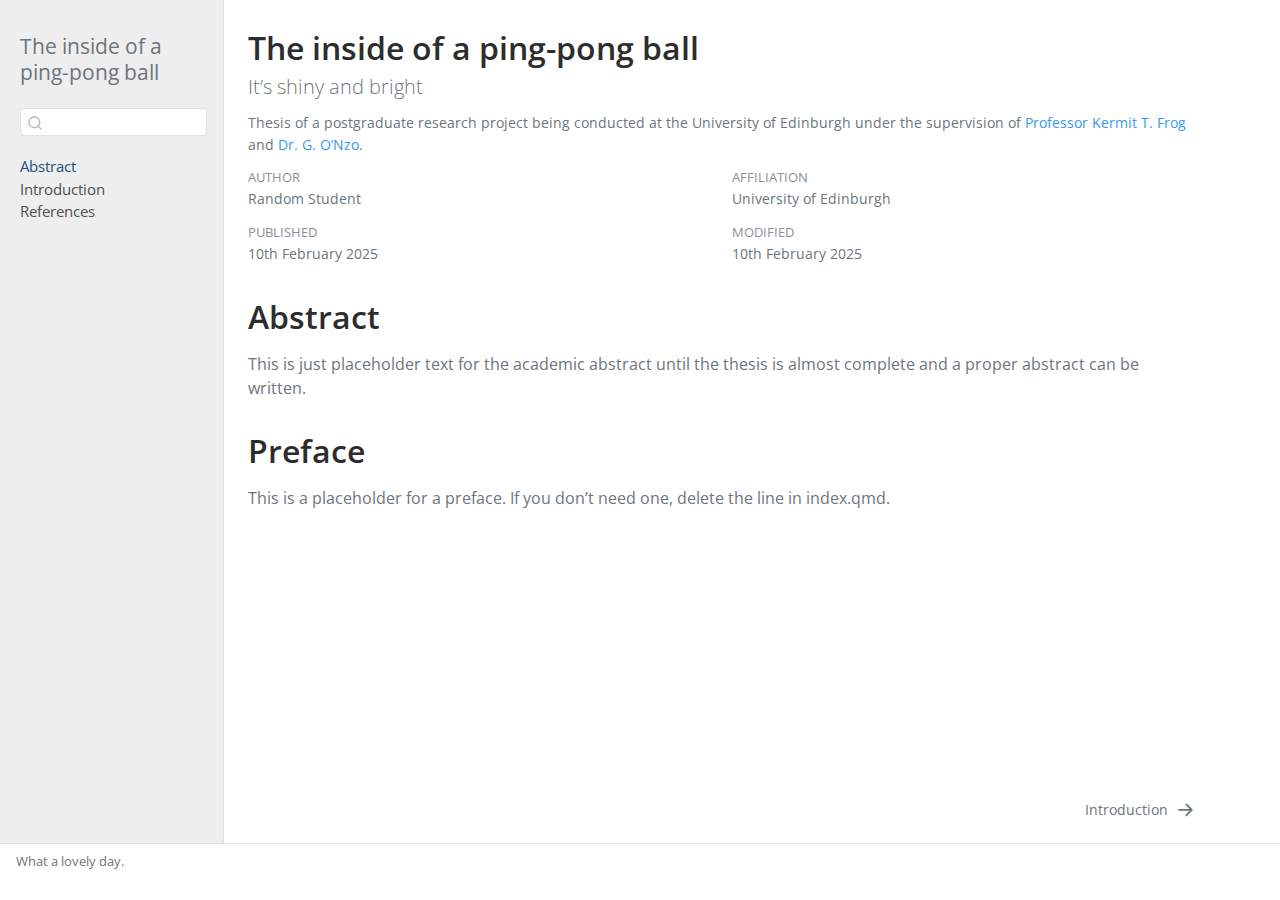
==== docs/index.html @ 399e2104 "Small working example" ====
<!DOCTYPE html>
<html xmlns="http://www.w3.org/1999/xhtml" lang="en" xml:lang="en"><head>

<meta charset="utf-8">
<meta name="generator" content="quarto-1.5.57">

<meta name="viewport" content="width=device-width, initial-scale=1.0, user-scalable=yes">

<meta name="author" content="Random Student">
<meta name="description" content="Thesis of a postgraduate research project being conducted at the University of Edinburgh under the supervision of Professor Kermit T. Frog and Dr.&nbsp;G. O’Nzo.">

<title>The inside of a ping-pong ball</title>
<style>
code{white-space: pre-wrap;}
span.smallcaps{font-variant: small-caps;}
div.columns{display: flex; gap: min(4vw, 1.5em);}
div.column{flex: auto; overflow-x: auto;}
div.hanging-indent{margin-left: 1.5em; text-indent: -1.5em;}
ul.task-list{list-style: none;}
ul.task-list li input[type="checkbox"] {
  width: 0.8em;
  margin: 0 0.8em 0.2em -1em; /* quarto-specific, see https://github.com/quarto-dev/quarto-cli/issues/4556 */ 
  vertical-align: middle;
}
</style>


<script src="site_libs/quarto-nav/quarto-nav.js"></script>
<script src="site_libs/quarto-nav/headroom.min.js"></script>
<script src="site_libs/clipboard/clipboard.min.js"></script>
<script src="site_libs/quarto-search/autocomplete.umd.js"></script>
<script src="site_libs/quarto-search/fuse.min.js"></script>
<script src="site_libs/quarto-search/quarto-search.js"></script>
<meta name="quarto:offset" content="./">
<link href="./10-introduction.html" rel="next">
<script src="site_libs/quarto-html/quarto.js"></script>
<script src="site_libs/quarto-html/popper.min.js"></script>
<script src="site_libs/quarto-html/tippy.umd.min.js"></script>
<script src="site_libs/quarto-html/anchor.min.js"></script>
<link href="site_libs/quarto-html/tippy.css" rel="stylesheet">
<link href="site_libs/quarto-html/quarto-syntax-highlighting.css" rel="stylesheet" id="quarto-text-highlighting-styles">
<script src="site_libs/bootstrap/bootstrap.min.js"></script>
<link href="site_libs/bootstrap/bootstrap-icons.css" rel="stylesheet">
<link href="site_libs/bootstrap/bootstrap.min.css" rel="stylesheet" id="quarto-bootstrap" data-mode="light">
<script id="quarto-search-options" type="application/json">{
  "location": "sidebar",
  "copy-button": false,
  "collapse-after": 3,
  "panel-placement": "start",
  "type": "textbox",
  "limit": 50,
  "keyboard-shortcut": [
    "f",
    "/",
    "s"
  ],
  "show-item-context": false,
  "language": {
    "search-no-results-text": "No results",
    "search-matching-documents-text": "matching documents",
    "search-copy-link-title": "Copy link to search",
    "search-hide-matches-text": "Hide additional matches",
    "search-more-match-text": "more match in this document",
    "search-more-matches-text": "more matches in this document",
    "search-clear-button-title": "Clear",
    "search-text-placeholder": "",
    "search-detached-cancel-button-title": "Cancel",
    "search-submit-button-title": "Submit",
    "search-label": "Search"
  }
}</script>


</head>

<body class="nav-sidebar docked fullcontent">

<div id="quarto-search-results"></div>
  <header id="quarto-header" class="headroom fixed-top">
  <nav class="quarto-secondary-nav">
    <div class="container-fluid d-flex">
      <button type="button" class="quarto-btn-toggle btn" data-bs-toggle="collapse" role="button" data-bs-target=".quarto-sidebar-collapse-item" aria-controls="quarto-sidebar" aria-expanded="false" aria-label="Toggle sidebar navigation" onclick="if (window.quartoToggleHeadroom) { window.quartoToggleHeadroom(); }">
        <i class="bi bi-layout-text-sidebar-reverse"></i>
      </button>
        <nav class="quarto-page-breadcrumbs" aria-label="breadcrumb"><ol class="breadcrumb"><li class="breadcrumb-item"><a href="./index.html">Abstract</a></li></ol></nav>
        <a class="flex-grow-1" role="navigation" data-bs-toggle="collapse" data-bs-target=".quarto-sidebar-collapse-item" aria-controls="quarto-sidebar" aria-expanded="false" aria-label="Toggle sidebar navigation" onclick="if (window.quartoToggleHeadroom) { window.quartoToggleHeadroom(); }">      
        </a>
      <button type="button" class="btn quarto-search-button" aria-label="Search" onclick="window.quartoOpenSearch();">
        <i class="bi bi-search"></i>
      </button>
    </div>
  </nav>
</header>
<!-- content -->
<div id="quarto-content" class="quarto-container page-columns page-rows-contents page-layout-article">
<!-- sidebar -->
  <nav id="quarto-sidebar" class="sidebar collapse collapse-horizontal quarto-sidebar-collapse-item sidebar-navigation docked overflow-auto">
    <div class="pt-lg-2 mt-2 text-left sidebar-header">
    <div class="sidebar-title mb-0 py-0">
      <a href="./">The inside of a ping-pong ball</a> 
    </div>
      </div>
        <div class="mt-2 flex-shrink-0 align-items-center">
        <div class="sidebar-search">
        <div id="quarto-search" class="" title="Search"></div>
        </div>
        </div>
    <div class="sidebar-menu-container"> 
    <ul class="list-unstyled mt-1">
        <li class="sidebar-item">
  <div class="sidebar-item-container"> 
  <a href="./index.html" class="sidebar-item-text sidebar-link active">
 <span class="menu-text">Abstract</span></a>
  </div>
</li>
        <li class="sidebar-item">
  <div class="sidebar-item-container"> 
  <a href="./10-introduction.html" class="sidebar-item-text sidebar-link">
 <span class="menu-text">Introduction</span></a>
  </div>
</li>
        <li class="sidebar-item">
  <div class="sidebar-item-container"> 
  <a href="./references.html" class="sidebar-item-text sidebar-link">
 <span class="menu-text">References</span></a>
  </div>
</li>
    </ul>
    </div>
</nav>
<div id="quarto-sidebar-glass" class="quarto-sidebar-collapse-item" data-bs-toggle="collapse" data-bs-target=".quarto-sidebar-collapse-item"></div>
<!-- margin-sidebar -->
    
<!-- main -->
<main class="content" id="quarto-document-content">

<header id="title-block-header" class="quarto-title-block default">
<div class="quarto-title">
<h1 class="title">The inside of a ping-pong ball</h1>
<p class="subtitle lead">It’s shiny and bright</p>
</div>

<div>
  <div class="description">
    <p>Thesis of a postgraduate research project being conducted at the University of Edinburgh under the supervision of <a href="https://www.ed.ac.uk/profile/kermit">Professor Kermit T. Frog</a> and <a href="https://www.ed.ac.uk/profile/gonzo">Dr.&nbsp;G. O’Nzo</a>.</p>
  </div>
</div>

<div class="quarto-title-meta-author">
  <div class="quarto-title-meta-heading">Author</div>
  <div class="quarto-title-meta-heading">Affiliation</div>
  
    <div class="quarto-title-meta-contents">
    <p class="author">Random Student </p>
  </div>
  <div class="quarto-title-meta-contents">
        <p class="affiliation">
            University of Edinburgh
          </p>
      </div>
  </div>

<div class="quarto-title-meta">

      
    <div>
    <div class="quarto-title-meta-heading">Published</div>
    <div class="quarto-title-meta-contents">
      <p class="date">10th February 2025</p>
    </div>
  </div>
  
    <div>
    <div class="quarto-title-meta-heading">Modified</div>
    <div class="quarto-title-meta-contents">
      <p class="date-modified">10th February 2025</p>
    </div>
  </div>
    
  </div>
  


</header>


<!-- Set page numbering to i, ii, etc. -->
<section id="abstract" class="level1 unnumbered">
<h1 class="unnumbered">Abstract</h1>
<p>This is just placeholder text for the academic abstract until the thesis is almost complete and a proper abstract can be written.</p>
<!-- {{< include _front-matter.qmd >}} -->
</section>
<section id="preface" class="level1 unnumbered">
<h1 class="unnumbered">Preface</h1>
<p>This is a placeholder for a preface. If you don’t need one, delete the line in index.qmd.</p>


</section>

</main> <!-- /main -->
<script id="quarto-html-after-body" type="application/javascript">
window.document.addEventListener("DOMContentLoaded", function (event) {
  const toggleBodyColorMode = (bsSheetEl) => {
    const mode = bsSheetEl.getAttribute("data-mode");
    const bodyEl = window.document.querySelector("body");
    if (mode === "dark") {
      bodyEl.classList.add("quarto-dark");
      bodyEl.classList.remove("quarto-light");
    } else {
      bodyEl.classList.add("quarto-light");
      bodyEl.classList.remove("quarto-dark");
    }
  }
  const toggleBodyColorPrimary = () => {
    const bsSheetEl = window.document.querySelector("link#quarto-bootstrap");
    if (bsSheetEl) {
      toggleBodyColorMode(bsSheetEl);
    }
  }
  toggleBodyColorPrimary();  
  const icon = "";
  const anchorJS = new window.AnchorJS();
  anchorJS.options = {
    placement: 'right',
    icon: icon
  };
  anchorJS.add('.anchored');
  const isCodeAnnotation = (el) => {
    for (const clz of el.classList) {
      if (clz.startsWith('code-annotation-')) {                     
        return true;
      }
    }
    return false;
  }
  const onCopySuccess = function(e) {
    // button target
    const button = e.trigger;
    // don't keep focus
    button.blur();
    // flash "checked"
    button.classList.add('code-copy-button-checked');
    var currentTitle = button.getAttribute("title");
    button.setAttribute("title", "Copied!");
    let tooltip;
    if (window.bootstrap) {
      button.setAttribute("data-bs-toggle", "tooltip");
      button.setAttribute("data-bs-placement", "left");
      button.setAttribute("data-bs-title", "Copied!");
      tooltip = new bootstrap.Tooltip(button, 
        { trigger: "manual", 
          customClass: "code-copy-button-tooltip",
          offset: [0, -8]});
      tooltip.show();    
    }
    setTimeout(function() {
      if (tooltip) {
        tooltip.hide();
        button.removeAttribute("data-bs-title");
        button.removeAttribute("data-bs-toggle");
        button.removeAttribute("data-bs-placement");
      }
      button.setAttribute("title", currentTitle);
      button.classList.remove('code-copy-button-checked');
    }, 1000);
    // clear code selection
    e.clearSelection();
  }
  const getTextToCopy = function(trigger) {
      const codeEl = trigger.previousElementSibling.cloneNode(true);
      for (const childEl of codeEl.children) {
        if (isCodeAnnotation(childEl)) {
          childEl.remove();
        }
      }
      return codeEl.innerText;
  }
  const clipboard = new window.ClipboardJS('.code-copy-button:not([data-in-quarto-modal])', {
    text: getTextToCopy
  });
  clipboard.on('success', onCopySuccess);
  if (window.document.getElementById('quarto-embedded-source-code-modal')) {
    // For code content inside modals, clipBoardJS needs to be initialized with a container option
    // TODO: Check when it could be a function (https://github.com/zenorocha/clipboard.js/issues/860)
    const clipboardModal = new window.ClipboardJS('.code-copy-button[data-in-quarto-modal]', {
      text: getTextToCopy,
      container: window.document.getElementById('quarto-embedded-source-code-modal')
    });
    clipboardModal.on('success', onCopySuccess);
  }
    var localhostRegex = new RegExp(/^(?:http|https):\/\/localhost\:?[0-9]*\//);
    var mailtoRegex = new RegExp(/^mailto:/);
      var filterRegex = new RegExp('/' + window.location.host + '/');
    var isInternal = (href) => {
        return filterRegex.test(href) || localhostRegex.test(href) || mailtoRegex.test(href);
    }
    // Inspect non-navigation links and adorn them if external
 	var links = window.document.querySelectorAll('a[href]:not(.nav-link):not(.navbar-brand):not(.toc-action):not(.sidebar-link):not(.sidebar-item-toggle):not(.pagination-link):not(.no-external):not([aria-hidden]):not(.dropdown-item):not(.quarto-navigation-tool):not(.about-link)');
    for (var i=0; i<links.length; i++) {
      const link = links[i];
      if (!isInternal(link.href)) {
        // undo the damage that might have been done by quarto-nav.js in the case of
        // links that we want to consider external
        if (link.dataset.originalHref !== undefined) {
          link.href = link.dataset.originalHref;
        }
      }
    }
  function tippyHover(el, contentFn, onTriggerFn, onUntriggerFn) {
    const config = {
      allowHTML: true,
      maxWidth: 500,
      delay: 100,
      arrow: false,
      appendTo: function(el) {
          return el.parentElement;
      },
      interactive: true,
      interactiveBorder: 10,
      theme: 'quarto',
      placement: 'bottom-start',
    };
    if (contentFn) {
      config.content = contentFn;
    }
    if (onTriggerFn) {
      config.onTrigger = onTriggerFn;
    }
    if (onUntriggerFn) {
      config.onUntrigger = onUntriggerFn;
    }
    window.tippy(el, config); 
  }
  const noterefs = window.document.querySelectorAll('a[role="doc-noteref"]');
  for (var i=0; i<noterefs.length; i++) {
    const ref = noterefs[i];
    tippyHover(ref, function() {
      // use id or data attribute instead here
      let href = ref.getAttribute('data-footnote-href') || ref.getAttribute('href');
      try { href = new URL(href).hash; } catch {}
      const id = href.replace(/^#\/?/, "");
      const note = window.document.getElementById(id);
      if (note) {
        return note.innerHTML;
      } else {
        return "";
      }
    });
  }
  const xrefs = window.document.querySelectorAll('a.quarto-xref');
  const processXRef = (id, note) => {
    // Strip column container classes
    const stripColumnClz = (el) => {
      el.classList.remove("page-full", "page-columns");
      if (el.children) {
        for (const child of el.children) {
          stripColumnClz(child);
        }
      }
    }
    stripColumnClz(note)
    if (id === null || id.startsWith('sec-')) {
      // Special case sections, only their first couple elements
      const container = document.createElement("div");
      if (note.children && note.children.length > 2) {
        container.appendChild(note.children[0].cloneNode(true));
        for (let i = 1; i < note.children.length; i++) {
          const child = note.children[i];
          if (child.tagName === "P" && child.innerText === "") {
            continue;
          } else {
            container.appendChild(child.cloneNode(true));
            break;
          }
        }
        if (window.Quarto?.typesetMath) {
          window.Quarto.typesetMath(container);
        }
        return container.innerHTML
      } else {
        if (window.Quarto?.typesetMath) {
          window.Quarto.typesetMath(note);
        }
        return note.innerHTML;
      }
    } else {
      // Remove any anchor links if they are present
      const anchorLink = note.querySelector('a.anchorjs-link');
      if (anchorLink) {
        anchorLink.remove();
      }
      if (window.Quarto?.typesetMath) {
        window.Quarto.typesetMath(note);
      }
      // TODO in 1.5, we should make sure this works without a callout special case
      if (note.classList.contains("callout")) {
        return note.outerHTML;
      } else {
        return note.innerHTML;
      }
    }
  }
  for (var i=0; i<xrefs.length; i++) {
    const xref = xrefs[i];
    tippyHover(xref, undefined, function(instance) {
      instance.disable();
      let url = xref.getAttribute('href');
      let hash = undefined; 
      if (url.startsWith('#')) {
        hash = url;
      } else {
        try { hash = new URL(url).hash; } catch {}
      }
      if (hash) {
        const id = hash.replace(/^#\/?/, "");
        const note = window.document.getElementById(id);
        if (note !== null) {
          try {
            const html = processXRef(id, note.cloneNode(true));
            instance.setContent(html);
          } finally {
            instance.enable();
            instance.show();
          }
        } else {
          // See if we can fetch this
          fetch(url.split('#')[0])
          .then(res => res.text())
          .then(html => {
            const parser = new DOMParser();
            const htmlDoc = parser.parseFromString(html, "text/html");
            const note = htmlDoc.getElementById(id);
            if (note !== null) {
              const html = processXRef(id, note);
              instance.setContent(html);
            } 
          }).finally(() => {
            instance.enable();
            instance.show();
          });
        }
      } else {
        // See if we can fetch a full url (with no hash to target)
        // This is a special case and we should probably do some content thinning / targeting
        fetch(url)
        .then(res => res.text())
        .then(html => {
          const parser = new DOMParser();
          const htmlDoc = parser.parseFromString(html, "text/html");
          const note = htmlDoc.querySelector('main.content');
          if (note !== null) {
            // This should only happen for chapter cross references
            // (since there is no id in the URL)
            // remove the first header
            if (note.children.length > 0 && note.children[0].tagName === "HEADER") {
              note.children[0].remove();
            }
            const html = processXRef(null, note);
            instance.setContent(html);
          } 
        }).finally(() => {
          instance.enable();
          instance.show();
        });
      }
    }, function(instance) {
    });
  }
      let selectedAnnoteEl;
      const selectorForAnnotation = ( cell, annotation) => {
        let cellAttr = 'data-code-cell="' + cell + '"';
        let lineAttr = 'data-code-annotation="' +  annotation + '"';
        const selector = 'span[' + cellAttr + '][' + lineAttr + ']';
        return selector;
      }
      const selectCodeLines = (annoteEl) => {
        const doc = window.document;
        const targetCell = annoteEl.getAttribute("data-target-cell");
        const targetAnnotation = annoteEl.getAttribute("data-target-annotation");
        const annoteSpan = window.document.querySelector(selectorForAnnotation(targetCell, targetAnnotation));
        const lines = annoteSpan.getAttribute("data-code-lines").split(",");
        const lineIds = lines.map((line) => {
          return targetCell + "-" + line;
        })
        let top = null;
        let height = null;
        let parent = null;
        if (lineIds.length > 0) {
            //compute the position of the single el (top and bottom and make a div)
            const el = window.document.getElementById(lineIds[0]);
            top = el.offsetTop;
            height = el.offsetHeight;
            parent = el.parentElement.parentElement;
          if (lineIds.length > 1) {
            const lastEl = window.document.getElementById(lineIds[lineIds.length - 1]);
            const bottom = lastEl.offsetTop + lastEl.offsetHeight;
            height = bottom - top;
          }
          if (top !== null && height !== null && parent !== null) {
            // cook up a div (if necessary) and position it 
            let div = window.document.getElementById("code-annotation-line-highlight");
            if (div === null) {
              div = window.document.createElement("div");
              div.setAttribute("id", "code-annotation-line-highlight");
              div.style.position = 'absolute';
              parent.appendChild(div);
            }
            div.style.top = top - 2 + "px";
            div.style.height = height + 4 + "px";
            div.style.left = 0;
            let gutterDiv = window.document.getElementById("code-annotation-line-highlight-gutter");
            if (gutterDiv === null) {
              gutterDiv = window.document.createElement("div");
              gutterDiv.setAttribute("id", "code-annotation-line-highlight-gutter");
              gutterDiv.style.position = 'absolute';
              const codeCell = window.document.getElementById(targetCell);
              const gutter = codeCell.querySelector('.code-annotation-gutter');
              gutter.appendChild(gutterDiv);
            }
            gutterDiv.style.top = top - 2 + "px";
            gutterDiv.style.height = height + 4 + "px";
          }
          selectedAnnoteEl = annoteEl;
        }
      };
      const unselectCodeLines = () => {
        const elementsIds = ["code-annotation-line-highlight", "code-annotation-line-highlight-gutter"];
        elementsIds.forEach((elId) => {
          const div = window.document.getElementById(elId);
          if (div) {
            div.remove();
          }
        });
        selectedAnnoteEl = undefined;
      };
        // Handle positioning of the toggle
    window.addEventListener(
      "resize",
      throttle(() => {
        elRect = undefined;
        if (selectedAnnoteEl) {
          selectCodeLines(selectedAnnoteEl);
        }
      }, 10)
    );
    function throttle(fn, ms) {
    let throttle = false;
    let timer;
      return (...args) => {
        if(!throttle) { // first call gets through
            fn.apply(this, args);
            throttle = true;
        } else { // all the others get throttled
            if(timer) clearTimeout(timer); // cancel #2
            timer = setTimeout(() => {
              fn.apply(this, args);
              timer = throttle = false;
            }, ms);
        }
      };
    }
      // Attach click handler to the DT
      const annoteDls = window.document.querySelectorAll('dt[data-target-cell]');
      for (const annoteDlNode of annoteDls) {
        annoteDlNode.addEventListener('click', (event) => {
          const clickedEl = event.target;
          if (clickedEl !== selectedAnnoteEl) {
            unselectCodeLines();
            const activeEl = window.document.querySelector('dt[data-target-cell].code-annotation-active');
            if (activeEl) {
              activeEl.classList.remove('code-annotation-active');
            }
            selectCodeLines(clickedEl);
            clickedEl.classList.add('code-annotation-active');
          } else {
            // Unselect the line
            unselectCodeLines();
            clickedEl.classList.remove('code-annotation-active');
          }
        });
      }
  const findCites = (el) => {
    const parentEl = el.parentElement;
    if (parentEl) {
      const cites = parentEl.dataset.cites;
      if (cites) {
        return {
          el,
          cites: cites.split(' ')
        };
      } else {
        return findCites(el.parentElement)
      }
    } else {
      return undefined;
    }
  };
  var bibliorefs = window.document.querySelectorAll('a[role="doc-biblioref"]');
  for (var i=0; i<bibliorefs.length; i++) {
    const ref = bibliorefs[i];
    const citeInfo = findCites(ref);
    if (citeInfo) {
      tippyHover(citeInfo.el, function() {
        var popup = window.document.createElement('div');
        citeInfo.cites.forEach(function(cite) {
          var citeDiv = window.document.createElement('div');
          citeDiv.classList.add('hanging-indent');
          citeDiv.classList.add('csl-entry');
          var biblioDiv = window.document.getElementById('ref-' + cite);
          if (biblioDiv) {
            citeDiv.innerHTML = biblioDiv.innerHTML;
          }
          popup.appendChild(citeDiv);
        });
        return popup.innerHTML;
      });
    }
  }
});
</script>
<nav class="page-navigation">
  <div class="nav-page nav-page-previous">
  </div>
  <div class="nav-page nav-page-next">
      <a href="./10-introduction.html" class="pagination-link" aria-label="Introduction">
        <span class="nav-page-text">Introduction</span> <i class="bi bi-arrow-right-short"></i>
      </a>
  </div>
</nav>
</div> <!-- /content -->
<footer class="footer">
  <div class="nav-footer">
    <div class="nav-footer-left">
<p>What a lovely day.</p>
</div>   
    <div class="nav-footer-center">
      &nbsp;
    </div>
    <div class="nav-footer-right">
      &nbsp;
    </div>
  </div>
</footer>




</body></html>
---- docs/site_libs/quarto-html/tippy.css ----
.tippy-box[data-animation=fade][data-state=hidden]{opacity:0}[data-tippy-root]{max-width:calc(100vw - 10px)}.tippy-box{position:relative;background-color:#333;color:#fff;border-radius:4px;font-size:14px;line-height:1.4;white-space:normal;outline:0;transition-property:transform,visibility,opacity}.tippy-box[data-placement^=top]>.tippy-arrow{bottom:0}.tippy-box[data-placement^=top]>.tippy-arrow:before{bottom:-7px;left:0;border-width:8px 8px 0;border-top-color:initial;transform-origin:center top}.tippy-box[data-placement^=bottom]>.tippy-arrow{top:0}.tippy-box[data-placement^=bottom]>.tippy-arrow:before{top:-7px;left:0;border-width:0 8px 8px;border-bottom-color:initial;transform-origin:center bottom}.tippy-box[data-placement^=left]>.tippy-arrow{right:0}.tippy-box[data-placement^=left]>.tippy-arrow:before{border-width:8px 0 8px 8px;border-left-color:initial;right:-7px;transform-origin:center left}.tippy-box[data-placement^=right]>.tippy-arrow{left:0}.tippy-box[data-placement^=right]>.tippy-arrow:before{left:-7px;border-width:8px 8px 8px 0;border-right-color:initial;transform-origin:center right}.tippy-box[data-inertia][data-state=visible]{transition-timing-function:cubic-bezier(.54,1.5,.38,1.11)}.tippy-arrow{width:16px;height:16px;color:#333}.tippy-arrow:before{content:"";position:absolute;border-color:transparent;border-style:solid}.tippy-content{position:relative;padding:5px 9px;z-index:1}
---- docs/site_libs/quarto-html/quarto-syntax-highlighting.css ----
/* quarto syntax highlight colors */
:root {
  --quarto-hl-ot-color: #003B4F;
  --quarto-hl-at-color: #657422;
  --quarto-hl-ss-color: #20794D;
  --quarto-hl-an-color: #5E5E5E;
  --quarto-hl-fu-color: #4758AB;
  --quarto-hl-st-color: #20794D;
  --quarto-hl-cf-color: #003B4F;
  --quarto-hl-op-color: #5E5E5E;
  --quarto-hl-er-color: #AD0000;
  --quarto-hl-bn-color: #AD0000;
  --quarto-hl-al-color: #AD0000;
  --quarto-hl-va-color: #111111;
  --quarto-hl-bu-color: inherit;
  --quarto-hl-ex-color: inherit;
  --quarto-hl-pp-color: #AD0000;
  --quarto-hl-in-color: #5E5E5E;
  --quarto-hl-vs-color: #20794D;
  --quarto-hl-wa-color: #5E5E5E;
  --quarto-hl-do-color: #5E5E5E;
  --quarto-hl-im-color: #00769E;
  --quarto-hl-ch-color: #20794D;
  --quarto-hl-dt-color: #AD0000;
  --quarto-hl-fl-color: #AD0000;
  --quarto-hl-co-color: #5E5E5E;
  --quarto-hl-cv-color: #5E5E5E;
  --quarto-hl-cn-color: #8f5902;
  --quarto-hl-sc-color: #5E5E5E;
  --quarto-hl-dv-color: #AD0000;
  --quarto-hl-kw-color: #003B4F;
}

/* other quarto variables */
:root {
  --quarto-font-monospace: SFMono-Regular, Menlo, Monaco, Consolas, "Liberation Mono", "Courier New", monospace;
}

pre > code.sourceCode > span {
  color: #003B4F;
}

code span {
  color: #003B4F;
}

code.sourceCode > span {
  color: #003B4F;
}

div.sourceCode,
div.sourceCode pre.sourceCode {
  color: #003B4F;
}

code span.ot {
  color: #003B4F;
  font-style: inherit;
}

code span.at {
  color: #657422;
  font-style: inherit;
}

code span.ss {
  color: #20794D;
  font-style: inherit;
}

code span.an {
  color: #5E5E5E;
  font-style: inherit;
}

code span.fu {
  color: #4758AB;
  font-style: inherit;
}

code span.st {
  color: #20794D;
  font-style: inherit;
}

code span.cf {
  color: #003B4F;
  font-weight: bold;
  font-style: inherit;
}

code span.op {
  color: #5E5E5E;
  font-style: inherit;
}

code span.er {
  color: #AD0000;
  font-style: inherit;
}

code span.bn {
  color: #AD0000;
  font-style: inherit;
}

code span.al {
  color: #AD0000;
  font-style: inherit;
}

code span.va {
  color: #111111;
  font-style: inherit;
}

code span.bu {
  font-style: inherit;
}

code span.ex {
  font-style: inherit;
}

code span.pp {
  color: #AD0000;
  font-style: inherit;
}

code span.in {
  color: #5E5E5E;
  font-style: inherit;
}

code span.vs {
  color: #20794D;
  font-style: inherit;
}

code span.wa {
  color: #5E5E5E;
  font-style: italic;
}

code span.do {
  color: #5E5E5E;
  font-style: italic;
}

code span.im {
  color: #00769E;
  font-style: inherit;
}

code span.ch {
  color: #20794D;
  font-style: inherit;
}

code span.dt {
  color: #AD0000;
  font-style: inherit;
}

code span.fl {
  color: #AD0000;
  font-style: inherit;
}

code span.co {
  color: #5E5E5E;
  font-style: inherit;
}

code span.cv {
  color: #5E5E5E;
  font-style: italic;
}

code span.cn {
  color: #8f5902;
  font-style: inherit;
}

code span.sc {
  color: #5E5E5E;
  font-style: inherit;
}

code span.dv {
  color: #AD0000;
  font-style: inherit;
}

code span.kw {
  color: #003B4F;
  font-weight: bold;
  font-style: inherit;
}

.prevent-inlining {
  content: "</";
}

/*# sourceMappingURL=debc5d5d77c3f9108843748ff7464032.css.map */
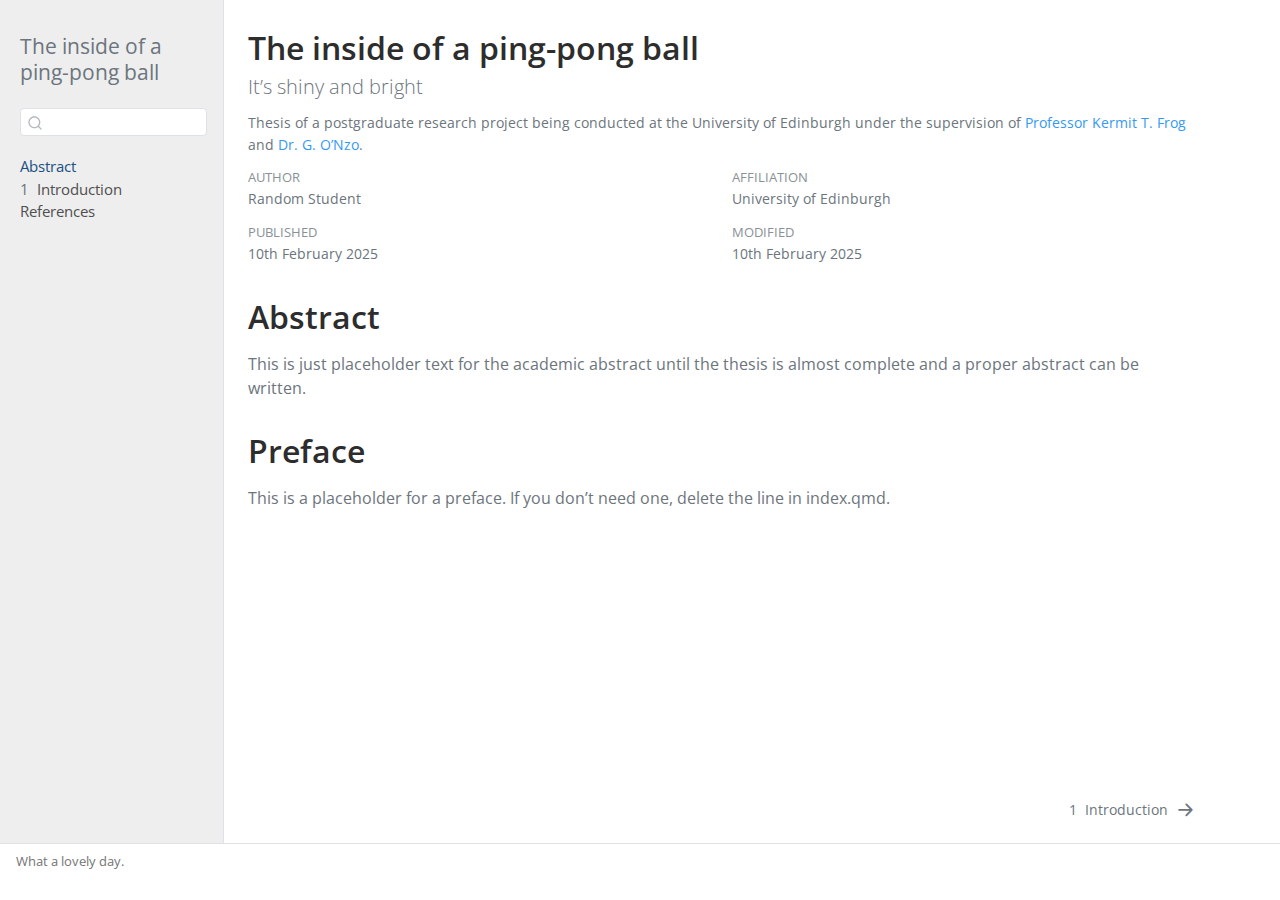
==== commit 6e8f7cba: "Tweak" ====
--- a/docs/index.html
+++ b/docs/index.html
@@ -116,7 +116,7 @@
         <li class="sidebar-item">
   <div class="sidebar-item-container"> 
   <a href="./10-introduction.html" class="sidebar-item-text sidebar-link">
- <span class="menu-text">Introduction</span></a>
+ <span class="menu-text"><span class="chapter-number">1</span>&nbsp; <span class="chapter-title">Introduction</span></span></a>
   </div>
 </li>
         <li class="sidebar-item">
@@ -623,7 +623,7 @@
   </div>
   <div class="nav-page nav-page-next">
       <a href="./10-introduction.html" class="pagination-link" aria-label="Introduction">
-        <span class="nav-page-text">Introduction</span> <i class="bi bi-arrow-right-short"></i>
+        <span class="nav-page-text"><span class="chapter-number">1</span>&nbsp; <span class="chapter-title">Introduction</span></span> <i class="bi bi-arrow-right-short"></i>
       </a>
   </div>
 </nav>
